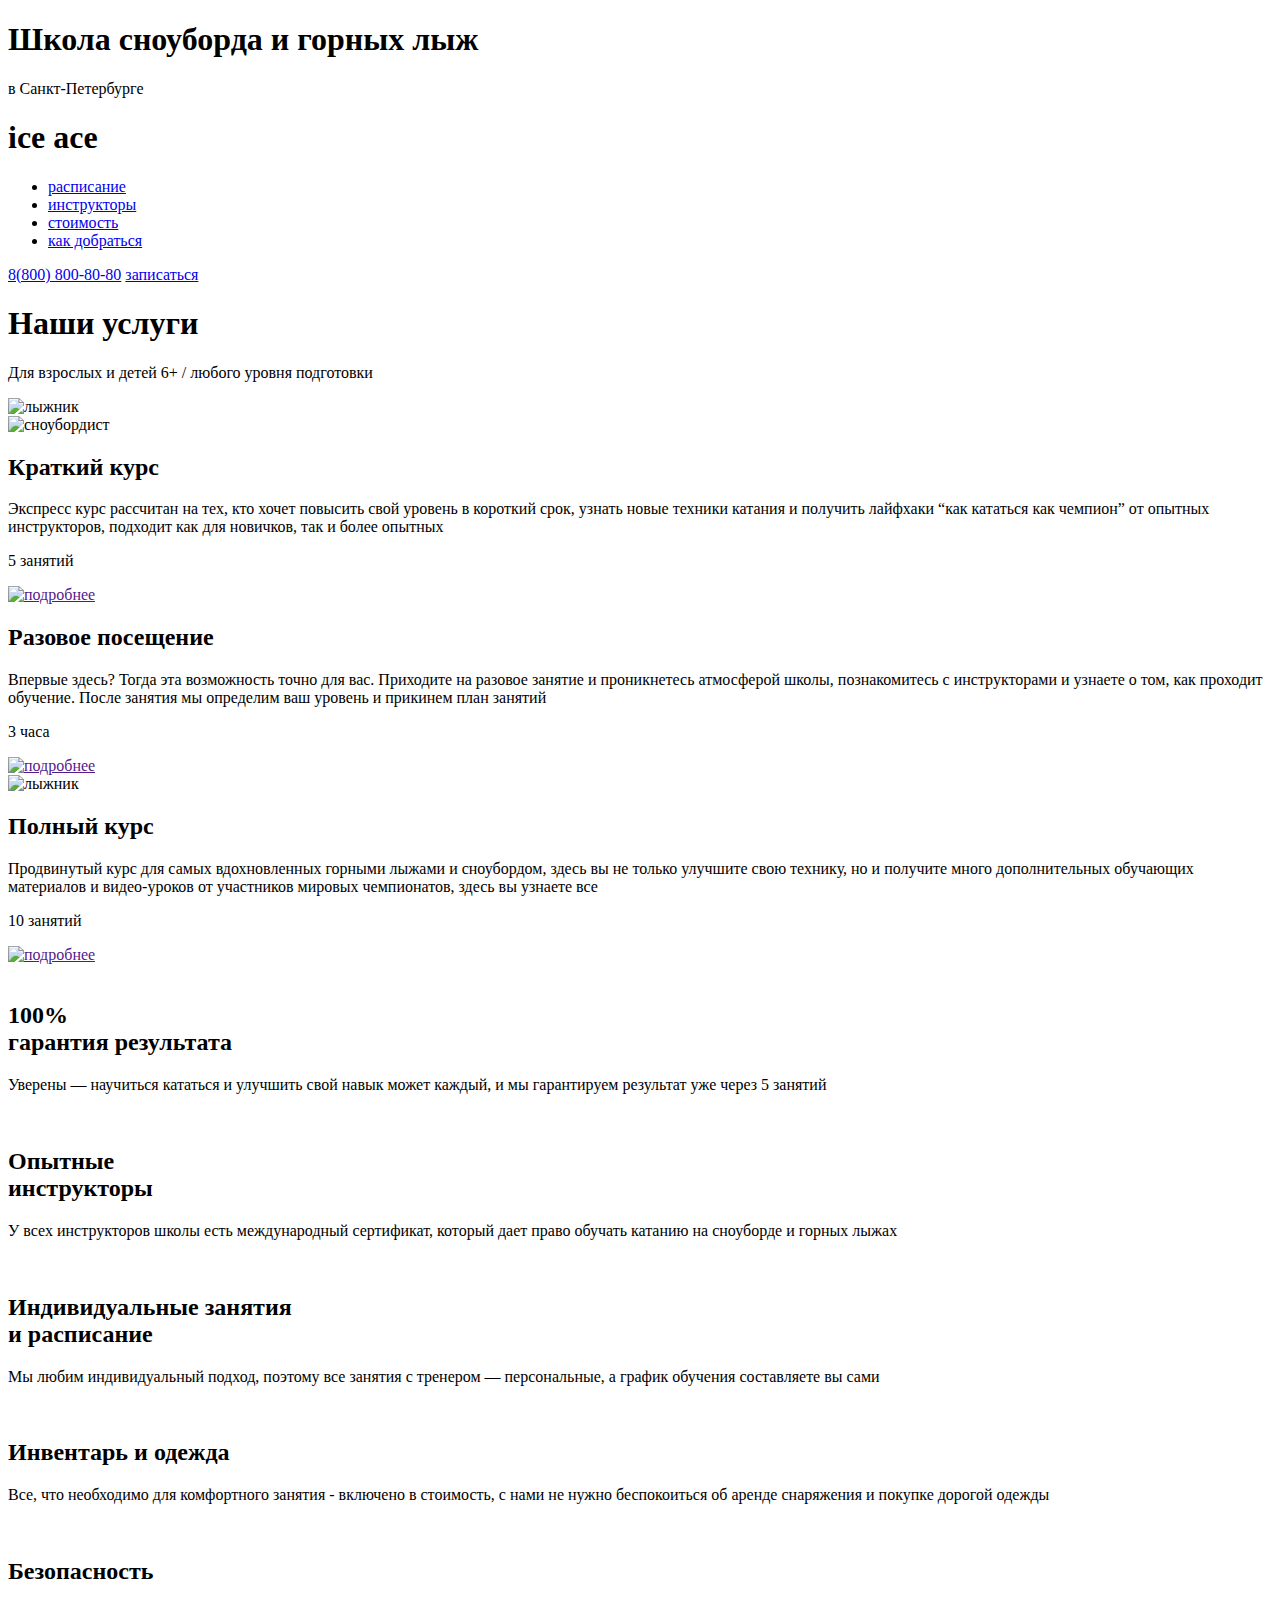
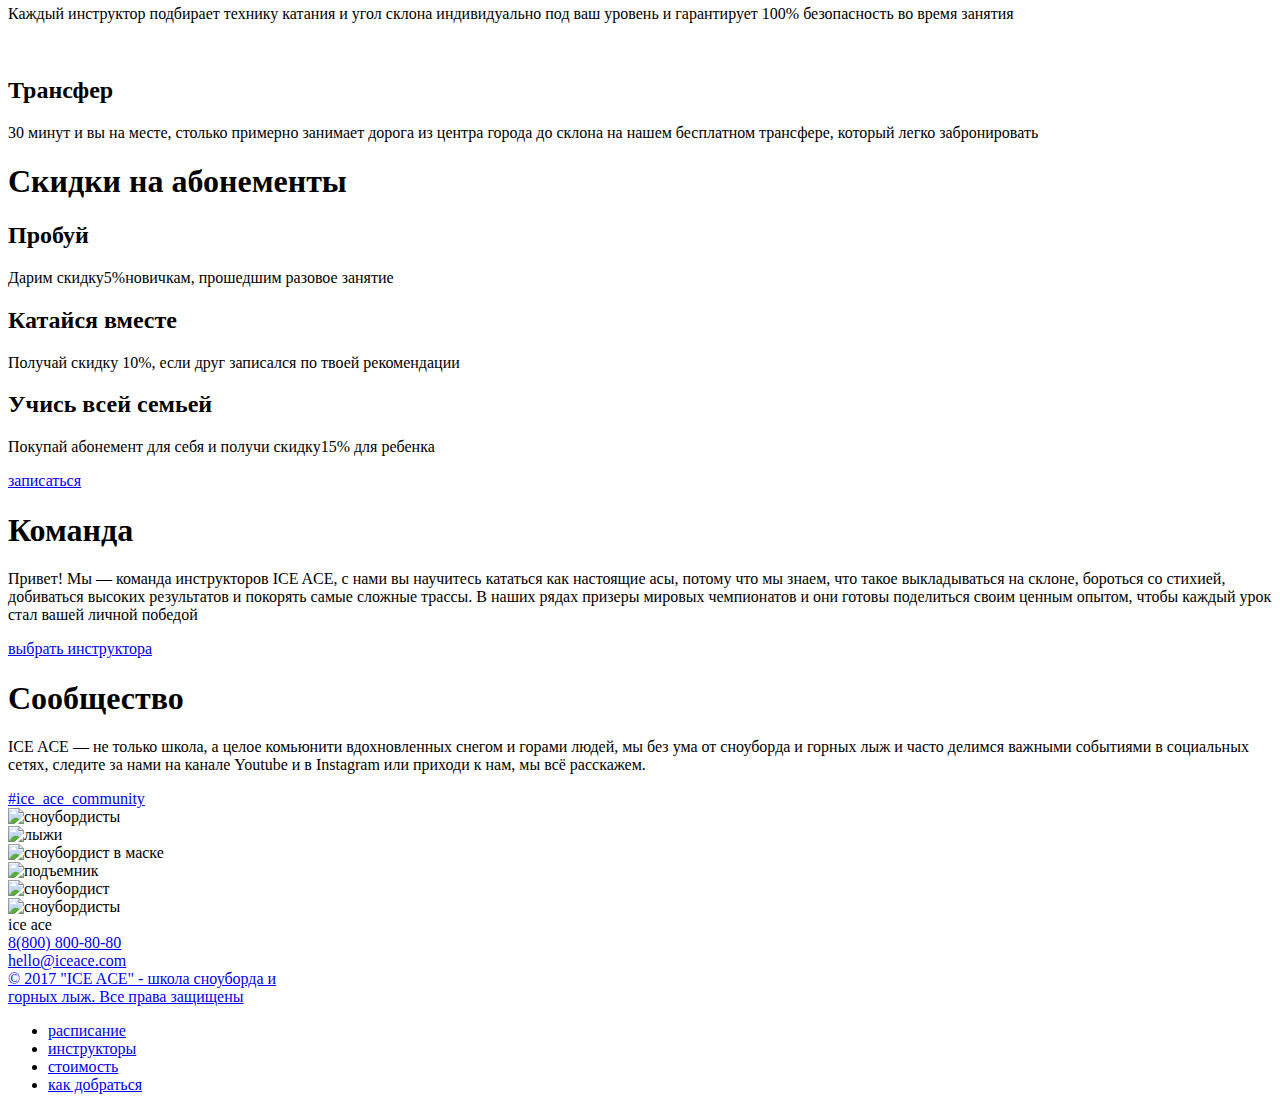
==== index.html @ e9bccb5e "залил html" ====
<!DOCTYPE html>
<html lang="en">
<head>
	<meta charset="UTF-8">
	<meta name="viewport" content="width=device-width, initial-scale=1">
	<title>Document</title>
	<link rel="stylesheet" href="assets/css/style.css">
</head>
<body>

	<div class="promo-block">
		<div class="container">
			<h1 class="promo-block__title">Школа сноуборда и горных лыж</h1>
			<p class="promo-block__subtitle">в Санкт-Петербурге</p>
		</div>
	</div>

	<header class="header">
		<div class="container">

			<div class="logo">
				<h1>ice ace</h1>
			</div>

			<nav class="nav main-nav">
				<ul class="nav__list">
					<li class="nav__item">
						<a href="#" class="nav__link">расписание</a>
					</li>
					<li class="nav__item">
						<a href="#" class="nav__link">инструкторы</a>
					</li>
					<li class="nav__item">
						<a href="#" class="nav__link">стоимость</a>
					</li>
					<li class="nav__item">
						<a href="#" class="nav__link">как добраться</a>
					</li>
				</ul>
			</nav>

			<div class="contacts--clearfix">
				<a href="#" class="contacts__phone">8(800) 800-80-80</a>
				<a href="#" class="btn btn--right">записаться</a>
			</div>

		</div>
	</header>

	<section class="services">
		<div class="container">
			
			<h1 class="services__title">Наши услуги</h1>
			<p class="services__subtitle">Для взрослых и детей 6+ / любого уровня подготовки</p>

			<div class="row">

				<div class="services-item">
					<img src="" alt="лыжник" class="services__img">
				</div>

				<div class="services-item">
					<img src="" alt="сноубордист" class="services__img">
				</div>

				<div class="services-item">
					<h2 class="services-item__title">Краткий курс</h2>
					<p class="services-item__descr">Экспресс курс рассчитан на тех, кто хочет 
						повысить свой уровень в короткий срок, 
						узнать новые техники катания и получить 
						лайфхаки “как кататься как чемпион” 
						от опытных инструкторов, подходит как 
						для новичков, так и более опытных
					</p>

					<p class="services-item__lessons">5 занятий</p>

					<a href="" class="services-item__link"><img src="" alt="подробнее"></a>
				</div>

			</div>

			<div class="row">

				<div class="services-item">
					<h2 class="services-item__title">Разовое посещение</h2>
						<p class="services-item__descr">Впервые здесь? Тогда эта возможность точно для вас. Приходите на разовое занятие 
						и проникнетесь атмосферой школы, познакомитесь с инструкторами и узнаете 
						о том, как проходит обучение. После занятия мы определим ваш уровень и прикинем план занятий
					</p>

					<p class="services-item__lessons">3 часа</p>

					<a href="" class="services-item__link"><img src="" alt="подробнее"></a>
				</div>

				<div class="services-item">
					<img src="" alt="лыжник" class="services__img">
				</div>

				<div class="services-item">
					<h2 class="services-item__title">Полный курс</h2>
						<p class="services-item__descr">Продвинутый курс для самых вдохновленных 
						горными лыжами и сноубордом, здесь вы 
						не только улучшите свою технику, но 
						и получите много дополнительных обучающих 
						материалов и видео-уроков от участников 
						мировых чемпионатов, здесь вы узнаете все
					</p>

					<p class="services-item__lessons">10 занятий</p>

					<a href="" class="services-item__link"><img src="" alt="подробнее"></a>
				</div>

			</div>

		</div>
	</section>

	<section class="features">
		<div class="container">
			
			<div class="row">

				<div class="features-item">
					<img src="" alt="" class="features-item__img">
					<h2 class="features-item__title">100% <br> гарантия результата</h2>
					<p class="features-item__descr">Уверены — научиться кататься и улучшить свой навык может каждый, и мы гарантируем результат уже через 5 занятий</p>
				</div>

				<div class="features-item">
					<img src="" alt="" class="features-item__img">
					<h2 class="features-item__title">Опытные <br> инструкторы</h2>
					<p class="features-item__descr">У всех инструкторов школы есть международный сертификат, который дает право обучать катанию на сноуборде и горных лыжах</p>
				</div>

				<div class="features-item">
					<img src="" alt="" class="features-item__img">
					<h2 class="features-item__title">Индивидуальные занятия <br> и расписание</h2>
					<p class="features-item__descr">Мы любим индивидуальный подход, поэтому все занятия с тренером — персональные, 
					а график обучения составляете вы сами</p>
				</div>

			</div>

			<div class="row">

				<div class="features-item">
					<img src="" alt="" class="features-item__img">
					<h2 class="features-item__title">Инвентарь и одежда</h2>
					<p class="features-item__descr">Все, что необходимо для комфортного занятия - включено в стоимость, с нами не нужно беспокоиться об аренде снаряжения и покупке дорогой одежды</p>
				</div>

				<div class="features-item">
					<img src="" alt="" class="features-item__img">
					<h2 class="features-item__title">Безопасность</h2>
					<p class="features-item__descr">Каждый инструктор подбирает технику катания и угол склона индивидуально под ваш уровень и гарантирует 100% безопасность во время занятия</p>
				</div>

				<div class="features-item">
					<img src="" alt="" class="features-item__img">
					<h2 class="features-item__title">Трансфер</h2>
					<p class="features-item__descr">30 минут и вы на месте, столько примерно занимает дорога из центра города до склона на нашем бесплатном трансфере, который легко забронировать</p>
				</div>

			</div>

		</div>
	</section>

	<section class="discounts">
		<div class="container">

			<h1 class="discounts__title">Скидки на абонементы</h1>

			<div class="row">
				
				<div class="discounts-item">
					<h2 class="discounts-item__title">Пробуй</h2>
					<p class="discounts-item__descr">Дарим скидку<span class="discount-item__descr--highlighted">5%</span>новичкам, прошедшим разовое занятие</p>
				</div>

				<div class="discounts-item">
					<h2 class="discounts-item__title">Катайся вместе</h2>
					<p class="discounts-item__descr">Получай скидку <span class="discount-item__descr--highlighted">10%</span>, если друг записался по твоей рекомендации</p>
				</div>

				<div class="discounts-item">
					<h2 class="discounts-item__title">Учись всей семьей</h2>
					<p class="discounts-item__descr">Покупай абонемент для себя и получи скидку<span class="discount-item__descr--highlighted">15%</span> для ребенка</p>
				</div>

			</div>

			<a href="#" class="btn btn--center">записаться</a>

		</div>
	</section>

	<section class="team">
		<div class="container">
			
			<h1 class="team__title">Команда</h1>

			<p class="team__descr">Привет! Мы — команда инструкторов ICE ACE, с нами вы научитесь кататься как настоящие асы, 
			потому что мы знаем, что такое выкладываться на склоне, бороться со стихией, добиваться высоких результатов и покорять самые сложные трассы. В наших рядах призеры мировых чемпионатов и они готовы поделиться своим ценным опытом, чтобы каждый урок стал вашей личной победой</p>

			<a href="#" class="btn btn--right">выбрать инструктора</a>

		</div>
	</section>

	<section class="community">
		<div class="container">
			
			<h1 class="community__title">Сообщество</h1>

			<p class="community__subtitle">ICE ACЕ — не только школа, а целое комьюнити вдохновленных снегом и горами людей, мы без ума 
			от сноуборда и горных лыж и часто делимся важными событиями в социальных сетях, следите за нами 
			на канале Youtube и в Instagram или приходи к нам, мы всё расскажем.</p>

			<a href="#" class="community__hashtag">#ice_ace_community</a>

			<div class="community-item">
				<img src="" alt="сноубордисты" class="community__img">
			</div>

			<div class="community-item">
				<img src="" alt="лыжи" class="community__img">
			</div>

			<div class="community-item">
				<img src="" alt="сноубордист в маске" class="community__img">
			</div>

			<div class="community-item">
				<img src="" alt="подъемник" class="community__img">
			</div>

			<div class="community-item">
				<img src="" alt="сноубордист" class="community__img">
			</div>

			<div class="community-item">
				<img src="" alt="сноубордисты" class="community__img">
			</div>

		</div>
	</section>

	<footer class="footer">
		<div class="container">
			<div class="row">
				
      	<div class="logo">ice ace</div>

      	<div class="social">
      		<div class="social__item"></div>
      		<div class="social__item"></div>
      		<div class="social__item"></div>
      		<div class="social__item"></div>
      	</div>

      		<div class="contacts--clearfix">
						<a href="#" class="contacts__phone">8(800) 800-80-80</a> <br>
						<a href="mailto:hello@iceace.com">hello@iceace.com</a>
					</div>

			</div>

			<div class="row">
				
				<div class="copyrights">
					<a class="copyrights__link" href="#">&copy; 2017 "ICE ACE" - школа сноуборда и <br> горных лыж. Все права защищены</a>
				</div>

				<nav class="nav footer-nav">
					<ul class="nav__list">
						<li class="nav__item">
							<a href="#" class="nav__link">расписание</a>
						</li>
						<li class="nav__item">
							<a href="#" class="nav__link">инструкторы</a>
						</li>
						<li class="nav__item">
							<a href="#" class="nav__link">стоимость</a>
						</li>
						<li class="nav__item">
							<a href="#" class="nav__link">как добраться</a>
						</li>
					</ul>
				</nav>

			</div>
		</div>
	</footer>

</body>
</html>
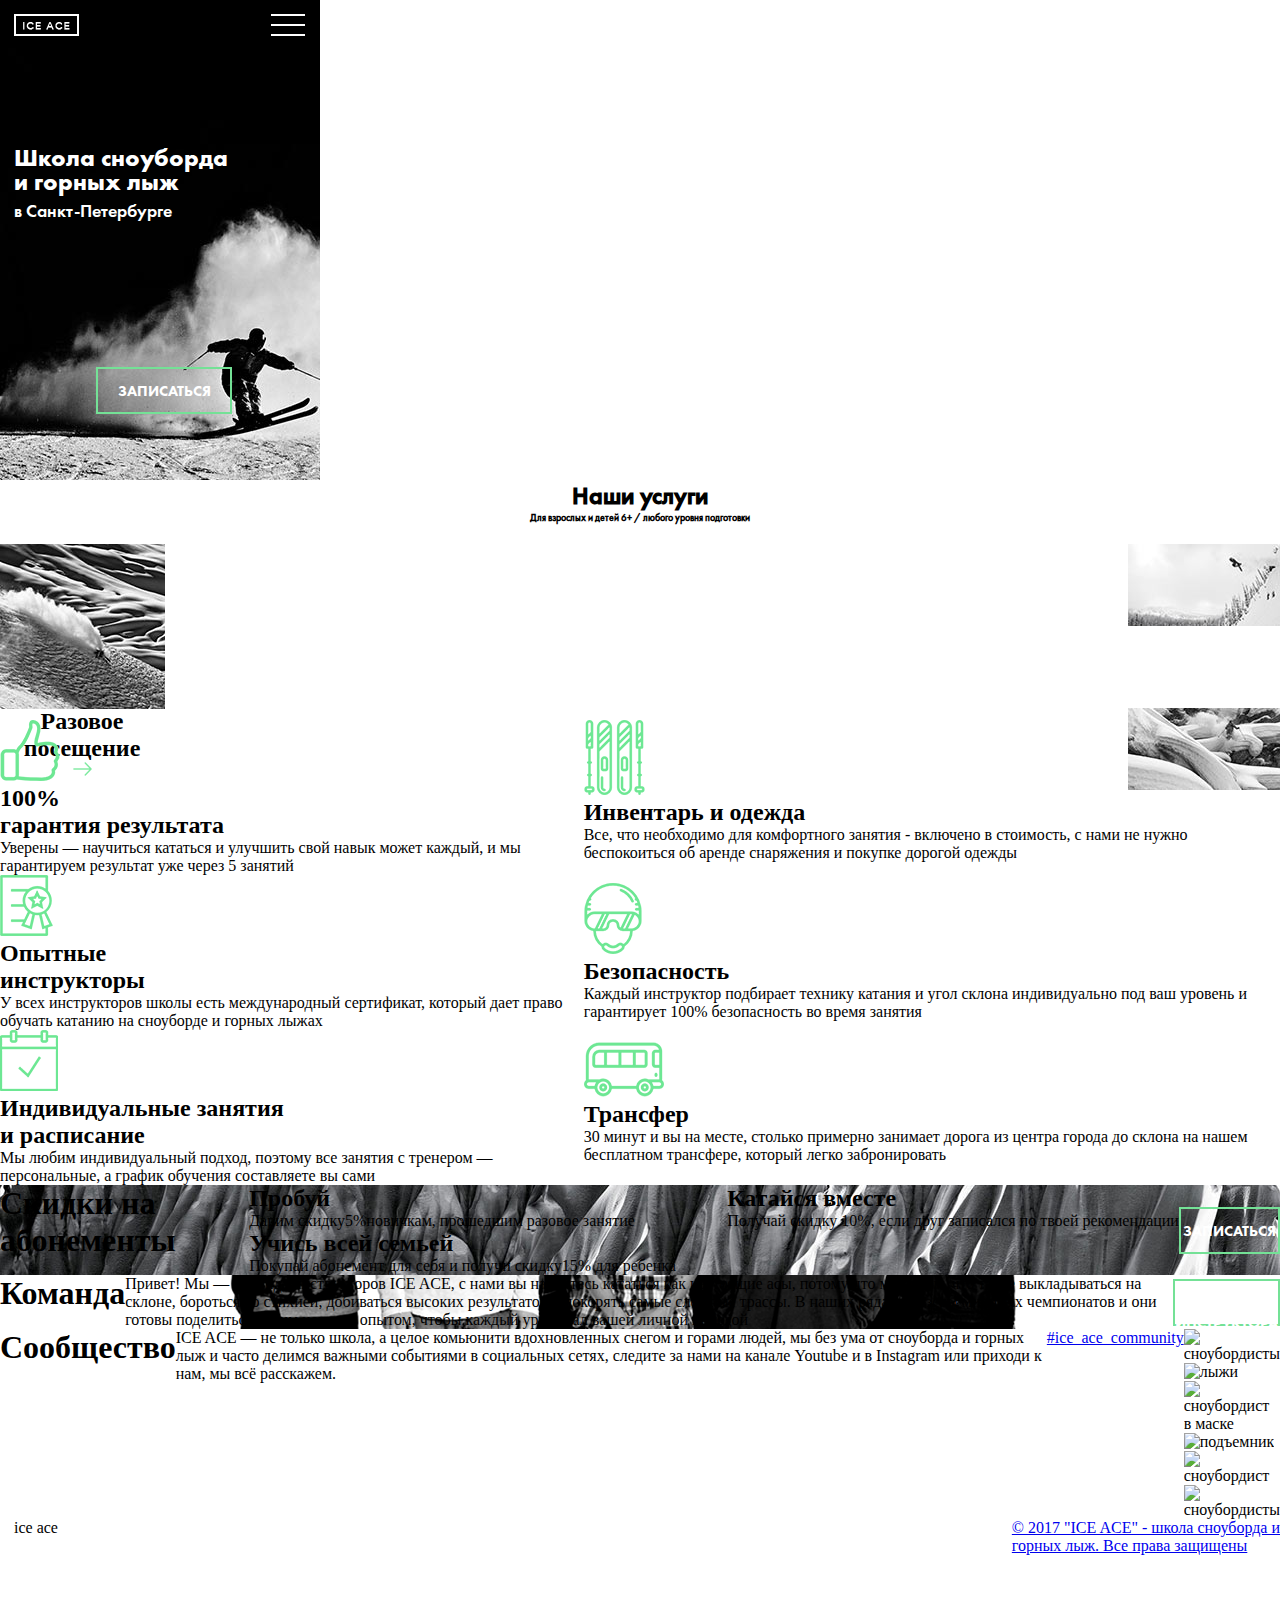
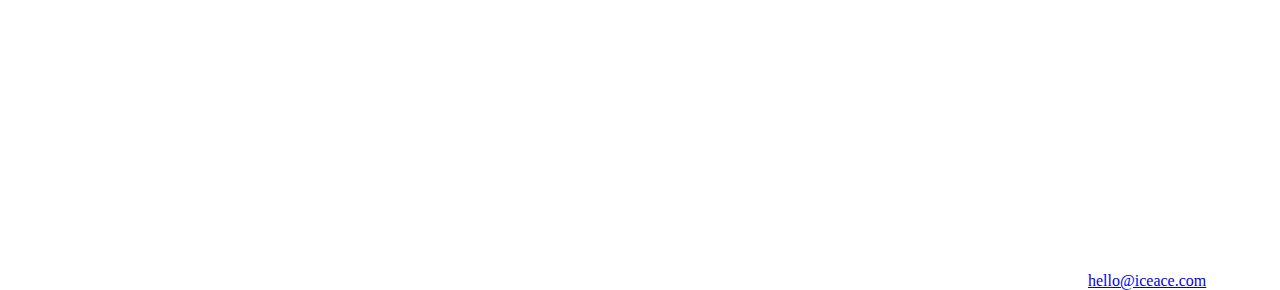
==== commit 0ef5d5b2: "начал стили для мобилки" ====
--- a/index.html
+++ b/index.html
@@ -1,5 +1,5 @@
 <!DOCTYPE html>
-<html lang="en">
+<html lang="ru">
 <head>
 	<meta charset="UTF-8">
 	<meta name="viewport" content="width=device-width, initial-scale=1">
@@ -7,294 +7,302 @@
 	<link rel="stylesheet" href="assets/css/style.css">
 </head>
 <body>
-
-	<div class="promo-block">
-		<div class="container">
-			<h1 class="promo-block__title">Школа сноуборда и горных лыж</h1>
-			<p class="promo-block__subtitle">в Санкт-Петербурге</p>
+	<div class="wrapper">
+		<div class="promo-block">
+			<div class="promo-block__container">
+				<h1 class="promo-block__title">Школа сноуборда <br> и горных лыж</h1>
+				<p class="promo-block__subtitle">в Санкт-Петербурге</p>
+			</div>
 		</div>
+
+		<header class="header">
+			<div class="container">
+
+				<div class="logo">
+					<img class="logo__img" src="assets/img/logo.png" alt="логотип">
+					<img class="logo__img--active" src="assets/img/logo_active.png" alt="логотип">
+				</div>
+
+				<a class="burger"><img src="assets/img/burger_ico.png" alt="" class="burger__img"></a>
+
+				<div class="contacts">
+					<a href="#" class="contacts__phone">8(800) 800-80-80</a>
+					<a href="#" class="btn btn--right">записаться</a>
+				</div>
+
+			</div>
+		</header>
+
+		<nav class="nav main-nav">
+			<ul class="nav__list">
+				<li class="nav__item">
+					<a href="#" class="nav__link">расписание</a>
+				</li>
+				<li class="nav__item">
+					<a href="#" class="nav__link">инструкторы</a>
+				</li>
+				<li class="nav__item">
+					<a href="#" class="nav__link">стоимость</a>
+				</li>
+				<li class="nav__item">
+					<a href="#" class="nav__link">как добраться</a>
+				</li>
+			</ul>
+		</nav>
+
+		<section class="services">
+			<div class="services__container">
+				
+				<h1 class="services__title">Наши услуги</h1>
+				<p class="services__subtitle">Для взрослых и детей 6+ / любого уровня подготовки</p>
+
+				<div class="row">
+
+					<article class="services-item">
+						<img src="assets/img/services_img1.jpg" alt="лыжник" class="services__img">
+						<img src="assets/img/services_img1_xs.jpg" alt="лыжник" class="services__img_xs">
+					</article>
+
+					<article class="services-item">
+						<img src="assets/img/services_img2.jpg" alt="сноубордист" class="services__img">
+						<img src="assets/img/services_img2_xs.jpg" alt="сноубордист" class="services__img_xs">
+					</article>
+
+					<article class="services-item">
+						<h2 class="services-item__title">Краткий курс</h2>
+						<p class="services-item__descr">Экспресс курс рассчитан на тех, кто хочет 
+							повысить свой уровень в короткий срок, 
+							узнать новые техники катания и получить 
+							лайфхаки “как кататься как чемпион” 
+							от опытных инструкторов, подходит как 
+							для новичков, так и более опытных
+						</p>
+
+						<p class="services-item__lessons">5 занятий</p>
+
+						<a href="" class="services-item__link"><img src="assets/img/services_img3.jpg" alt="подробнее"></a>
+					</article>
+
+				</div>
+
+				<div class="row">
+
+					<article class="services-item">
+						<h2 class="services-item__title">Разовое посещение</h2>
+							<p class="services-item__descr">Впервые здесь? Тогда эта возможность точно для вас. Приходите на разовое занятие 
+							и проникнетесь атмосферой школы, познакомитесь с инструкторами и узнаете 
+							о том, как проходит обучение. После занятия мы определим ваш уровень и прикинем план занятий
+						</p>
+
+						<p class="services-item__lessons">3 часа</p>
+
+						<a href="" class="services-item__link"><img src="assets/img/right-arrow.png" alt="подробнее"></a>
+					</article>
+
+					<article class="services-item">
+						<img src="assets/img/services_img3.jpg" alt="лыжник" class="services__img">
+						<img src="assets/img/services_img3_xs.jpg" alt="лыжник" class="services__img_xs">
+					</article>
+
+					<article class="services-item">
+						<h2 class="services-item__title">Полный курс</h2>
+							<p class="services-item__descr">Продвинутый курс для самых вдохновленных 
+							горными лыжами и сноубордом, здесь вы 
+							не только улучшите свою технику, но 
+							и получите много дополнительных обучающих 
+							материалов и видео-уроков от участников 
+							мировых чемпионатов, здесь вы узнаете все
+						</p>
+
+						<p class="services-item__lessons">10 занятий</p>
+
+						<a href="#" class="services-item__link"><img src="assets/img/right-arrow.png" alt="подробнее"></a>
+					</article>
+
+				</div>
+
+			</div>
+		</section>
+
+		<section class="features">
+			<div class="container">
+				
+				<div class="row">
+
+					<article class="features-item">
+						<img src="assets/img/features_ico1.png" alt="" class="features-item__img">
+						<h2 class="features-item__title">100% <br> гарантия результата</h2>
+						<p class="features-item__descr">Уверены — научиться кататься и улучшить свой навык может каждый, и мы гарантируем результат уже через 5 занятий</p>
+					</article>
+
+					<article class="features-item">
+						<img src="assets/img/features_ico2.png" alt="" class="features-item__img">
+						<h2 class="features-item__title">Опытные <br> инструкторы</h2>
+						<p class="features-item__descr">У всех инструкторов школы есть международный сертификат, который дает право обучать катанию на сноуборде и горных лыжах</p>
+					</article>
+
+					<article class="features-item">
+						<img src="assets/img/features_ico3.png" alt="" class="features-item__img">
+						<h2 class="features-item__title">Индивидуальные занятия <br> и расписание</h2>
+						<p class="features-item__descr">Мы любим индивидуальный подход, поэтому все занятия с тренером — персональные, 
+						а график обучения составляете вы сами</p>
+					</article>
+
+				</div>
+
+				<div class="row">
+
+					<article class="features-item">
+						<img src="assets/img/features_ico4.png" alt="" class="features-item__img">
+						<h2 class="features-item__title">Инвентарь и одежда</h2>
+						<p class="features-item__descr">Все, что необходимо для комфортного занятия - включено в стоимость, с нами не нужно беспокоиться об аренде снаряжения и покупке дорогой одежды</p>
+					</article>
+
+					<article class="features-item">
+						<img src="assets/img/features_ico5.png" alt="" class="features-item__img">
+						<h2 class="features-item__title">Безопасность</h2>
+						<p class="features-item__descr">Каждый инструктор подбирает технику катания и угол склона индивидуально под ваш уровень и гарантирует 100% безопасность во время занятия</p>
+					</article>
+
+					<article class="features-item">
+						<img src="assets/img/features_ico6.png" alt="" class="features-item__img">
+						<h2 class="features-item__title">Трансфер</h2>
+						<p class="features-item__descr">30 минут и вы на месте, столько примерно занимает дорога из центра города до склона на нашем бесплатном трансфере, который легко забронировать</p>
+					</article>
+
+				</div>
+
+			</div>
+		</section>
+
+		<section class="discounts">
+			<div class="container">
+
+				<h1 class="discounts__title">Скидки на абонементы</h1>
+
+				<div class="row">
+					
+					<div class="discounts-item">
+						<h2 class="discounts-item__title">Пробуй</h2>
+						<p class="discounts-item__descr">Дарим скидку<span class="discount-item__descr--highlighted">5%</span>новичкам, прошедшим разовое занятие</p>
+					</div>
+
+					<div class="discounts-item">
+						<h2 class="discounts-item__title">Катайся вместе</h2>
+						<p class="discounts-item__descr">Получай скидку <span class="discount-item__descr--highlighted">10%</span>, если друг записался по твоей рекомендации</p>
+					</div>
+
+					<div class="discounts-item">
+						<h2 class="discounts-item__title">Учись всей семьей</h2>
+						<p class="discounts-item__descr">Покупай абонемент для себя и получи скидку<span class="discount-item__descr--highlighted">15%</span> для ребенка</p>
+					</div>
+
+				</div>
+
+				<a href="#" class="btn btn--center">записаться</a>
+
+			</div>
+		</section>
+
+		<section class="team">
+			<div class="container">
+				
+				<h1 class="team__title">Команда</h1>
+
+				<p class="team__descr">Привет! Мы — команда инструкторов ICE ACE, с нами вы научитесь кататься как настоящие асы, 
+				потому что мы знаем, что такое выкладываться на склоне, бороться со стихией, добиваться высоких результатов и покорять самые сложные трассы. В наших рядах призеры мировых чемпионатов и они готовы поделиться своим ценным опытом, чтобы каждый урок стал вашей личной победой</p>
+
+				<a href="#" class="btn btn--right">выбрать инструктора</a>
+
+			</div>
+		</section>
+
+		<section class="community">
+			<div class="container">
+				
+				<h1 class="community__title">Сообщество</h1>
+
+				<p class="community__subtitle">ICE ACЕ — не только школа, а целое комьюнити вдохновленных снегом и горами людей, мы без ума 
+				от сноуборда и горных лыж и часто делимся важными событиями в социальных сетях, следите за нами 
+				на канале Youtube и в Instagram или приходи к нам, мы всё расскажем.</p>
+
+				<a href="#" class="community__hashtag">#ice_ace_community</a>
+				
+				<div class="community__gallery">
+					<div class="community-item">
+						<img src="" alt="сноубордисты" class="community__img">
+					</div>
+
+					<div class="community-item">
+						<img src="" alt="лыжи" class="community__img">
+					</div>
+
+					<div class="community-item">
+						<img src="" alt="сноубордист в маске" class="community__img">
+					</div>
+
+					<div class="community-item">
+						<img src="" alt="подъемник" class="community__img">
+					</div>
+
+					<div class="community-item">
+						<img src="" alt="сноубордист" class="community__img">
+					</div>
+
+					<div class="community-item">
+						<img src="" alt="сноубордисты" class="community__img">
+					</div>
+				</div>
+			</div>
+		</section>
+
+		<footer class="footer">
+			<div class="container">
+				<div class="row">
+					
+	      	<div class="logo">ice ace</div>
+
+	      	<div class="social">
+	      		<div class="social__item"></div>
+	      		<div class="social__item"></div>
+	      		<div class="social__item"></div>
+	      		<div class="social__item"></div>
+	      	</div>
+
+	      		<div class="contacts">
+							<a href="#" class="contacts__phone">8(800) 800-80-80</a> <br>
+							<a href="mailto:hello@iceace.com">hello@iceace.com</a>
+						</div>
+
+				</div>
+
+				<div class="row">
+					
+					<div class="copyrights">
+						<a class="copyrights__link" href="#">&copy; 2017 "ICE ACE" - школа сноуборда и <br> горных лыж. Все права защищены</a>
+					</div>
+
+					<nav class="nav footer-nav">
+						<ul class="nav__list">
+							<li class="nav__item">
+								<a href="#" class="nav__link">расписание</a>
+							</li>
+							<li class="nav__item">
+								<a href="#" class="nav__link">инструкторы</a>
+							</li>
+							<li class="nav__item">
+								<a href="#" class="nav__link">стоимость</a>
+							</li>
+							<li class="nav__item">
+								<a href="#" class="nav__link">как добраться</a>
+							</li>
+						</ul>
+					</nav>
+
+				</div>
+			</div>
+		</footer>
 	</div>
-
-	<header class="header">
-		<div class="container">
-
-			<div class="logo">
-				<h1>ice ace</h1>
-			</div>
-
-			<nav class="nav main-nav">
-				<ul class="nav__list">
-					<li class="nav__item">
-						<a href="#" class="nav__link">расписание</a>
-					</li>
-					<li class="nav__item">
-						<a href="#" class="nav__link">инструкторы</a>
-					</li>
-					<li class="nav__item">
-						<a href="#" class="nav__link">стоимость</a>
-					</li>
-					<li class="nav__item">
-						<a href="#" class="nav__link">как добраться</a>
-					</li>
-				</ul>
-			</nav>
-
-			<div class="contacts--clearfix">
-				<a href="#" class="contacts__phone">8(800) 800-80-80</a>
-				<a href="#" class="btn btn--right">записаться</a>
-			</div>
-
-		</div>
-	</header>
-
-	<section class="services">
-		<div class="container">
-			
-			<h1 class="services__title">Наши услуги</h1>
-			<p class="services__subtitle">Для взрослых и детей 6+ / любого уровня подготовки</p>
-
-			<div class="row">
-
-				<div class="services-item">
-					<img src="" alt="лыжник" class="services__img">
-				</div>
-
-				<div class="services-item">
-					<img src="" alt="сноубордист" class="services__img">
-				</div>
-
-				<div class="services-item">
-					<h2 class="services-item__title">Краткий курс</h2>
-					<p class="services-item__descr">Экспресс курс рассчитан на тех, кто хочет 
-						повысить свой уровень в короткий срок, 
-						узнать новые техники катания и получить 
-						лайфхаки “как кататься как чемпион” 
-						от опытных инструкторов, подходит как 
-						для новичков, так и более опытных
-					</p>
-
-					<p class="services-item__lessons">5 занятий</p>
-
-					<a href="" class="services-item__link"><img src="" alt="подробнее"></a>
-				</div>
-
-			</div>
-
-			<div class="row">
-
-				<div class="services-item">
-					<h2 class="services-item__title">Разовое посещение</h2>
-						<p class="services-item__descr">Впервые здесь? Тогда эта возможность точно для вас. Приходите на разовое занятие 
-						и проникнетесь атмосферой школы, познакомитесь с инструкторами и узнаете 
-						о том, как проходит обучение. После занятия мы определим ваш уровень и прикинем план занятий
-					</p>
-
-					<p class="services-item__lessons">3 часа</p>
-
-					<a href="" class="services-item__link"><img src="" alt="подробнее"></a>
-				</div>
-
-				<div class="services-item">
-					<img src="" alt="лыжник" class="services__img">
-				</div>
-
-				<div class="services-item">
-					<h2 class="services-item__title">Полный курс</h2>
-						<p class="services-item__descr">Продвинутый курс для самых вдохновленных 
-						горными лыжами и сноубордом, здесь вы 
-						не только улучшите свою технику, но 
-						и получите много дополнительных обучающих 
-						материалов и видео-уроков от участников 
-						мировых чемпионатов, здесь вы узнаете все
-					</p>
-
-					<p class="services-item__lessons">10 занятий</p>
-
-					<a href="" class="services-item__link"><img src="" alt="подробнее"></a>
-				</div>
-
-			</div>
-
-		</div>
-	</section>
-
-	<section class="features">
-		<div class="container">
-			
-			<div class="row">
-
-				<div class="features-item">
-					<img src="" alt="" class="features-item__img">
-					<h2 class="features-item__title">100% <br> гарантия результата</h2>
-					<p class="features-item__descr">Уверены — научиться кататься и улучшить свой навык может каждый, и мы гарантируем результат уже через 5 занятий</p>
-				</div>
-
-				<div class="features-item">
-					<img src="" alt="" class="features-item__img">
-					<h2 class="features-item__title">Опытные <br> инструкторы</h2>
-					<p class="features-item__descr">У всех инструкторов школы есть международный сертификат, который дает право обучать катанию на сноуборде и горных лыжах</p>
-				</div>
-
-				<div class="features-item">
-					<img src="" alt="" class="features-item__img">
-					<h2 class="features-item__title">Индивидуальные занятия <br> и расписание</h2>
-					<p class="features-item__descr">Мы любим индивидуальный подход, поэтому все занятия с тренером — персональные, 
-					а график обучения составляете вы сами</p>
-				</div>
-
-			</div>
-
-			<div class="row">
-
-				<div class="features-item">
-					<img src="" alt="" class="features-item__img">
-					<h2 class="features-item__title">Инвентарь и одежда</h2>
-					<p class="features-item__descr">Все, что необходимо для комфортного занятия - включено в стоимость, с нами не нужно беспокоиться об аренде снаряжения и покупке дорогой одежды</p>
-				</div>
-
-				<div class="features-item">
-					<img src="" alt="" class="features-item__img">
-					<h2 class="features-item__title">Безопасность</h2>
-					<p class="features-item__descr">Каждый инструктор подбирает технику катания и угол склона индивидуально под ваш уровень и гарантирует 100% безопасность во время занятия</p>
-				</div>
-
-				<div class="features-item">
-					<img src="" alt="" class="features-item__img">
-					<h2 class="features-item__title">Трансфер</h2>
-					<p class="features-item__descr">30 минут и вы на месте, столько примерно занимает дорога из центра города до склона на нашем бесплатном трансфере, который легко забронировать</p>
-				</div>
-
-			</div>
-
-		</div>
-	</section>
-
-	<section class="discounts">
-		<div class="container">
-
-			<h1 class="discounts__title">Скидки на абонементы</h1>
-
-			<div class="row">
-				
-				<div class="discounts-item">
-					<h2 class="discounts-item__title">Пробуй</h2>
-					<p class="discounts-item__descr">Дарим скидку<span class="discount-item__descr--highlighted">5%</span>новичкам, прошедшим разовое занятие</p>
-				</div>
-
-				<div class="discounts-item">
-					<h2 class="discounts-item__title">Катайся вместе</h2>
-					<p class="discounts-item__descr">Получай скидку <span class="discount-item__descr--highlighted">10%</span>, если друг записался по твоей рекомендации</p>
-				</div>
-
-				<div class="discounts-item">
-					<h2 class="discounts-item__title">Учись всей семьей</h2>
-					<p class="discounts-item__descr">Покупай абонемент для себя и получи скидку<span class="discount-item__descr--highlighted">15%</span> для ребенка</p>
-				</div>
-
-			</div>
-
-			<a href="#" class="btn btn--center">записаться</a>
-
-		</div>
-	</section>
-
-	<section class="team">
-		<div class="container">
-			
-			<h1 class="team__title">Команда</h1>
-
-			<p class="team__descr">Привет! Мы — команда инструкторов ICE ACE, с нами вы научитесь кататься как настоящие асы, 
-			потому что мы знаем, что такое выкладываться на склоне, бороться со стихией, добиваться высоких результатов и покорять самые сложные трассы. В наших рядах призеры мировых чемпионатов и они готовы поделиться своим ценным опытом, чтобы каждый урок стал вашей личной победой</p>
-
-			<a href="#" class="btn btn--right">выбрать инструктора</a>
-
-		</div>
-	</section>
-
-	<section class="community">
-		<div class="container">
-			
-			<h1 class="community__title">Сообщество</h1>
-
-			<p class="community__subtitle">ICE ACЕ — не только школа, а целое комьюнити вдохновленных снегом и горами людей, мы без ума 
-			от сноуборда и горных лыж и часто делимся важными событиями в социальных сетях, следите за нами 
-			на канале Youtube и в Instagram или приходи к нам, мы всё расскажем.</p>
-
-			<a href="#" class="community__hashtag">#ice_ace_community</a>
-
-			<div class="community-item">
-				<img src="" alt="сноубордисты" class="community__img">
-			</div>
-
-			<div class="community-item">
-				<img src="" alt="лыжи" class="community__img">
-			</div>
-
-			<div class="community-item">
-				<img src="" alt="сноубордист в маске" class="community__img">
-			</div>
-
-			<div class="community-item">
-				<img src="" alt="подъемник" class="community__img">
-			</div>
-
-			<div class="community-item">
-				<img src="" alt="сноубордист" class="community__img">
-			</div>
-
-			<div class="community-item">
-				<img src="" alt="сноубордисты" class="community__img">
-			</div>
-
-		</div>
-	</section>
-
-	<footer class="footer">
-		<div class="container">
-			<div class="row">
-				
-      	<div class="logo">ice ace</div>
-
-      	<div class="social">
-      		<div class="social__item"></div>
-      		<div class="social__item"></div>
-      		<div class="social__item"></div>
-      		<div class="social__item"></div>
-      	</div>
-
-      		<div class="contacts--clearfix">
-						<a href="#" class="contacts__phone">8(800) 800-80-80</a> <br>
-						<a href="mailto:hello@iceace.com">hello@iceace.com</a>
-					</div>
-
-			</div>
-
-			<div class="row">
-				
-				<div class="copyrights">
-					<a class="copyrights__link" href="#">&copy; 2017 "ICE ACE" - школа сноуборда и <br> горных лыж. Все права защищены</a>
-				</div>
-
-				<nav class="nav footer-nav">
-					<ul class="nav__list">
-						<li class="nav__item">
-							<a href="#" class="nav__link">расписание</a>
-						</li>
-						<li class="nav__item">
-							<a href="#" class="nav__link">инструкторы</a>
-						</li>
-						<li class="nav__item">
-							<a href="#" class="nav__link">стоимость</a>
-						</li>
-						<li class="nav__item">
-							<a href="#" class="nav__link">как добраться</a>
-						</li>
-					</ul>
-				</nav>
-
-			</div>
-		</div>
-	</footer>
 
 </body>
 </html>--- a/assets/css/style.css
+++ b/assets/css/style.css
@@ -0,0 +1,411 @@
+/*----------------------------
+-----------ШРИФТЫ---------
+-----------------------------*/
+@font-face {
+	font-family: "FuturaPT";
+	src: url("../fonts/FUTURAPTBOLD.OTF") format("opentype");
+	font-style: normal;
+	font-weight: 700;
+}
+
+@font-face {
+	font-family: "FuturaPT";
+	src: url("../fonts/FUTURAPTBOLDOBLIQUE.OTF") format("opentype");
+	font-style: oblique;
+	font-weight: 700;
+}
+
+@font-face {
+	font-family: "FuturaPTbook";
+	src: url("../fonts/FUTURAPTBOOK.OTF") format("opentype");
+	font-style: normal;
+	font-weight: 400;
+}
+
+@font-face {
+	font-family: "FuturaPTbook";
+	src: url("../fonts/FUTURAPTBOOKOBLIQUE.OTF") format("opentype");
+	font-style: oblique;
+	font-weight: 400;
+}
+
+@font-face {
+	font-family: "FuturaPTcond";
+	src: url("../fonts/FUTURAPTCONDBOLD.OTF") format("opentype");
+	font-style: normal;
+	font-weight: 700;
+}
+
+@font-face {
+	font-family: "FuturaPTcond";
+	src: url("../fonts/FUTURAPTCONDBOLDOBLIQUE.OTF") format("opentype");
+	font-style: oblique;
+	font-weight: 700;
+}
+
+@font-face {
+	font-family: "FuturaPTcondBook";
+	src: url("../fonts/FUTURAPTCONDBOOK.OTF") format("opentype");
+	font-style: normal;
+	font-weight: 400;
+}
+
+@font-face {
+	font-family: "FuturaPTcondBook";
+	src: url("../fonts/FUTURAPTCONDBOOKOBLIQUE.OTF") format("opentype");
+	font-style: oblique;
+	font-weight: 400;
+}
+
+@font-face {
+	font-family: "FuturaPTcond";
+	src: url("../fonts/FUTURAPTCONDEXTRABOLD.OTF") format("opentype");
+	font-style: normal;
+	font-weight: 800;
+}
+
+@font-face {
+	font-family: "FuturaPTcond";
+	src: url("../fonts/FUTURAPTCONDEXTRABOLDOBLIQUE.OTF") format("opentype");
+	font-style: oblique;
+	font-weight: 800;
+}
+
+@font-face {
+	font-family: "FuturaPTcond";
+	src: url("../fonts/FUTURAPTCONDMEDIUM.OTF") format("opentype");
+	font-style: normal;
+	font-weight: 400;
+}
+
+@font-face {
+	font-family: "FuturaPTcond";
+	src: url("../fonts/FUTURAPTCONDMEDIUMOBLIQUE.OTF") format("opentype");
+	font-style: oblique;
+	font-weight: 400;
+}
+
+@font-face {
+	font-family: "FuturaPTdemi";
+	src: url("../fonts/FUTURAPTDEMI.OTF") format("opentype");
+	font-style: normal;
+	font-weight: 400;
+}
+
+@font-face {
+	font-family: "FuturaPTdemi";
+	src: url("../fonts/FUTURAPTDEMIOBLIQUE.OTF") format("opentype");
+	font-style: oblique;
+	font-weight: 400;
+}
+
+@font-face {
+	font-family: "FuturaPT";
+	src: url("../fonts/FUTURAPTEXTRABOLD.OTF") format("opentype");
+	font-style: normal;
+	font-weight: 800;
+}
+
+@font-face {
+	font-family: "FuturaPT";
+	src: url("../fonts/FUTURAPTEXTRABOLDOBLIQUE.OTF") format("opentype");
+	font-style: oblique;
+	font-weight: 800;
+}
+
+@font-face {
+	font-family: "FuturaPTheavy";
+	src: url("../fonts/FUTURAPTHEAVY.OTF") format("opentype");
+	font-style: normal;
+	font-weight: 400;
+}
+
+@font-face {
+	font-family: "FuturaPTheavy";
+	src: url("../fonts/FUTURAPTHEAVYOBLIQUE.OTF") format("opentype");
+	font-style: oblique;
+	font-weight: 400;
+}
+
+@font-face {
+	font-family: "FuturaPTlight";
+	src: url("../fonts/FUTURAPTLIGHT.OTF") format("opentype");
+	font-style: normal;
+	font-weight: 400;
+}
+
+@font-face {
+	font-family: "FuturaPTlight";
+	src: url("../fonts/FUTURAPTLIGHTOBLIQUE.OTF") format("opentype");
+	font-style: oblique;
+	font-weight: 400;
+}
+
+@font-face {
+	font-family: "FuturaPTmedium";
+	src: url("../fonts/FUTURAPTMEDIUM.OTF") format("opentype");
+	font-style: normal;
+	font-weight: 400;
+}
+
+@font-face {
+	font-family: "FuturaPTmedium";
+	src: url("../fonts/FUTURAPTMEDIUMOBLIQUE.OTF") format("opentype");
+	font-style: oblique;
+	font-weight: 400;
+}
+
+@font-face {
+	font-family: "FuturaRegular";
+	src: url("../fonts/FUTURAREGULAR.TTF") format("truetype");
+	font-style: normal;
+	font-weight: 400;
+}
+
+@font-face {
+	font-family: "TT0140M";
+	src: url("../fonts/TT0140M.TTF") format("truetype");
+	font-style: normal;
+	font-weight: 400;
+}
+
+@font-face {
+	font-family: "TT0141M";
+	src: url("../fonts/TT0141M.TTF") format("truetype");
+	font-style: normal;
+	font-weight: 400;
+}
+
+@font-face {
+	font-family: "TT0142M";
+	src: url("../fonts/TT0142M.TTF") format("truetype");
+	font-style: normal;
+	font-weight: 400;
+}
+
+@font-face {
+	font-family: "TT0143M";
+	src: url("../fonts/TT0143M.TTF") format("truetype");
+	font-style: normal;
+	font-weight: 400;
+}
+
+@font-face {
+	font-family: "TT0144M";
+	src: url("../fonts/TT0144M.TTF") format("truetype");
+	font-style: normal;
+	font-weight: 400;
+}
+
+@font-face {
+	font-family: "TT0145M";
+	src: url("../fonts/TT0145M.TTF") format("truetype");
+	font-style: normal;
+	font-weight: 400;
+}
+
+* {
+	margin: 0;
+	padding: 0;
+}
+
+.wrapper {
+	display: flex;
+	flex-direction: column;
+	width: 100%;
+	margin: 0 auto;
+}
+.container {
+	width: 100%;
+	justify-content: space-between;
+	display: flex;
+	flex-direction: row;
+	justify-content: space-between;
+	box-sizing: border-box;
+}
+
+.row {
+	display: flex;
+	flex-direction: row;
+	flex-wrap: wrap;
+	justify-content: space-between;
+	align-items: flex-start;
+}
+
+
+
+/*----------------------------
+-----------PROMOBLOCK---------
+-----------------------------*/
+
+.promo-block__container {
+	display: flex;
+	flex-direction: column;
+	padding: 14px;
+	box-sizing: border-box;
+}
+
+.promo-block {
+	background-color: black;
+	background: url('../img/promo_bg_xs.jpg') 
+	no-repeat;
+	padding-top: 132px;
+	width: 100%;
+	height: 480px;
+	box-sizing: border-box;
+}
+
+.promo-block__title {
+	font-size: 24px;
+	font-weight: 700;
+	font-family: "FuturaPT", arial, sans-serif;
+	color: #fff;
+	line-height: 24px;
+}
+
+.promo-block__subtitle {
+	font-size: 18px;
+	font-family: "FuturaPTdemi";
+	color: #fff;
+	margin-top: 5px;
+}
+
+.nav__list {
+	display: none;
+}
+/*----------------------------
+-----------HEADER---------
+-----------------------------*/
+.header {
+	flex-basis: 100%;
+	position: absolute;
+	top: 14px;
+	left: 0;
+	text-align: center;
+}
+
+.logo {
+	margin-left: 14px;
+}
+
+.logo__img {
+	width: 65px;
+	height: 22px;
+}
+
+.logo__img--active, .contacts {
+	display: none;
+}
+.burger {
+	margin-left: 170%; 
+}
+
+.contacts {
+	display: flex;
+	position: absolute;
+	margin-top: 353px;
+	margin-left: 85%;
+
+}
+.contacts__phone {
+	display: none;
+}
+
+.btn {
+	box-sizing: border-box;
+	width: 136px;
+	height: 47px;
+	margin: auto;
+	vertical-align: middle;
+	display: flex;
+	padding-top: 12px;
+	justify-content: center;
+	text-transform: uppercase;
+	color: #fff;
+	font-size: 15px;
+	font-family: "FuturaPTheavy";
+	text-decoration: none;
+	border: 2px solid #74E196;
+}
+
+/*----------------------------
+-----------SERVICES-----------
+-----------------------------*/
+.services {
+	height: 240px;
+}
+.services__container {
+	display: flex;
+	flex-direction: column;
+	justify-content: center;
+	align-content: top;
+	text-align: center;
+}
+
+.services__title {
+	font-size: 24px;
+	font-family: "FuturaPTdemi";
+	font-weight: 700;
+}
+
+.services__subtitle {
+	font-size: 10px;
+	font-family: "FuturaPTmedium";
+	font-weight: 700;
+	margin-bottom: 20px;
+}
+
+.services-item__descr, .services-item__lessons {
+	display: none;
+}
+
+.services-item {
+	width: 152px;
+	height: 82px;
+}
+
+.services-item:nth-of-type(5) {
+	align-self: flex-start;
+}
+
+.services-item:nth-of-type(3) {
+	display: none;
+}
+
+.services-item:nth-of-type(4) {
+	display: none;
+}
+
+.services-item:nth-of-type(6) {
+	display: none;
+}
+
+.services-item:first-child {
+	width: 164px;
+	height: 164px;
+
+}
+
+.services__img {
+	display: none;
+}
+
+
+/*----------------------------
+-----------DISCOUNTS-----------
+-----------------------------*/
+
+.discounts {
+	background-color: grey;
+	background: url('../img/discounts_bg.jpg') 
+	center center no-repeat;  
+}
+
+/*----------------------------
+-------------TEAM-------------
+-----------------------------*/
+
+.team {
+	background: url('../img/team_bg.png') 
+	center center no-repeat;
+}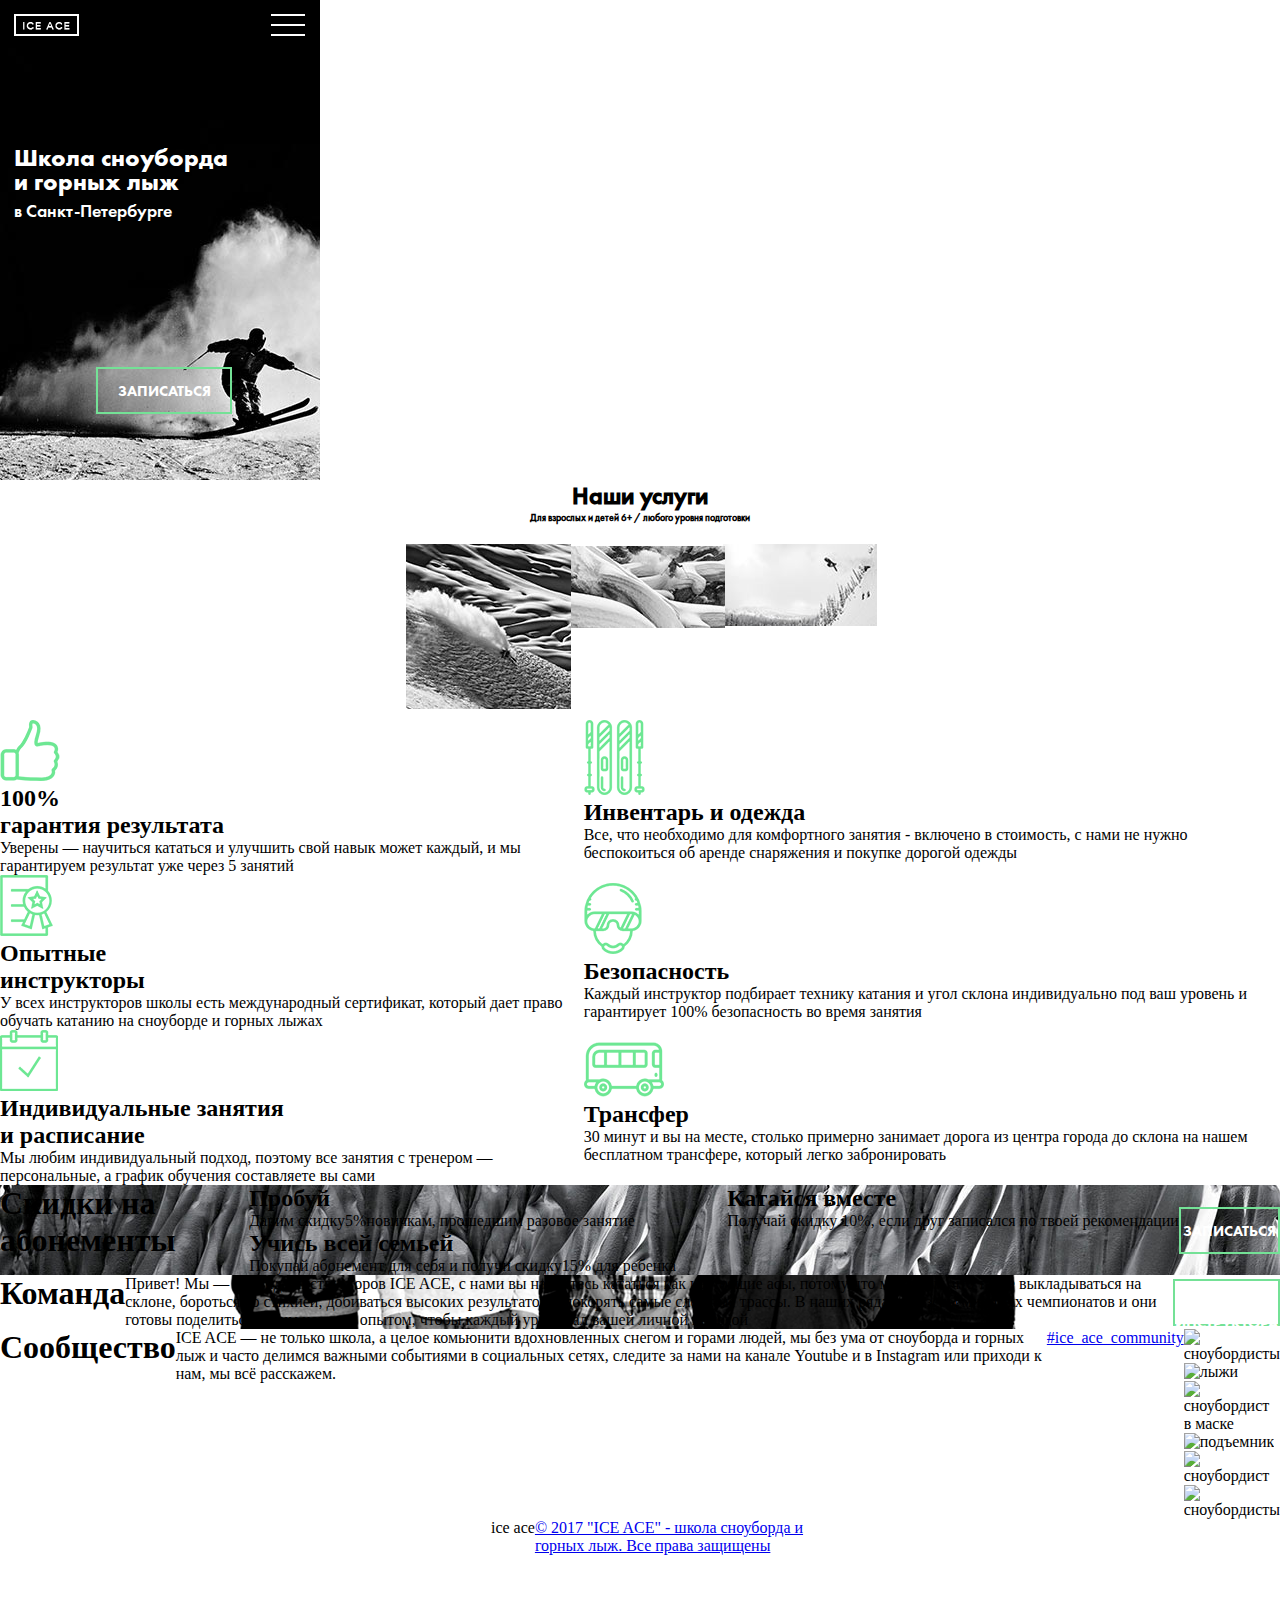
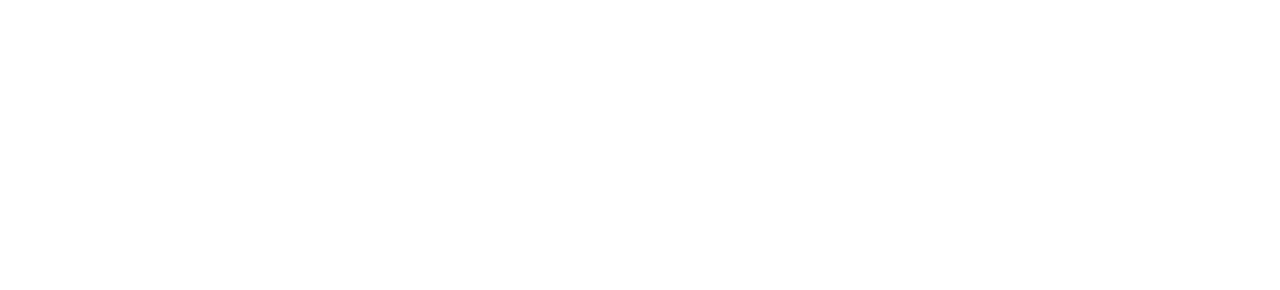
==== commit 6910dc78: "делаем стили..." ====
--- a/index.html
+++ b/index.html
@@ -56,7 +56,7 @@
 				<h1 class="services__title">Наши услуги</h1>
 				<p class="services__subtitle">Для взрослых и детей 6+ / любого уровня подготовки</p>
 
-				<div class="row">
+				<div class="services__row">
 
 					<article class="services-item">
 						<img src="assets/img/services_img1.jpg" alt="лыжник" class="services__img">
@@ -83,9 +83,9 @@
 						<a href="" class="services-item__link"><img src="assets/img/services_img3.jpg" alt="подробнее"></a>
 					</article>
 
-				</div>
-
-				<div class="row">
+				
+
+				
 
 					<article class="services-item">
 						<h2 class="services-item__title">Разовое посещение</h2>
@@ -302,6 +302,7 @@
 				</div>
 			</div>
 		</footer>
+		
 	</div>
 
 </body>
--- a/assets/css/style.css
+++ b/assets/css/style.css
@@ -212,8 +212,10 @@
 .wrapper {
 	display: flex;
 	flex-direction: column;
-	width: 100%;
+	/*width: 100%;*/
 	margin: 0 auto;
+	align-items: center;
+	justify-content: center;
 }
 .container {
 	width: 100%;
@@ -360,12 +362,13 @@
 }
 
 .services-item {
+	float: right;
 	width: 152px;
 	height: 82px;
 }
 
 .services-item:nth-of-type(5) {
-	align-self: flex-start;
+	margin-top: 2px;
 }
 
 .services-item:nth-of-type(3) {
@@ -381,8 +384,9 @@
 }
 
 .services-item:first-child {
-	width: 164px;
-	height: 164px;
+	float: left;
+	width: 165px;
+	height: 165px;
 
 }
 
